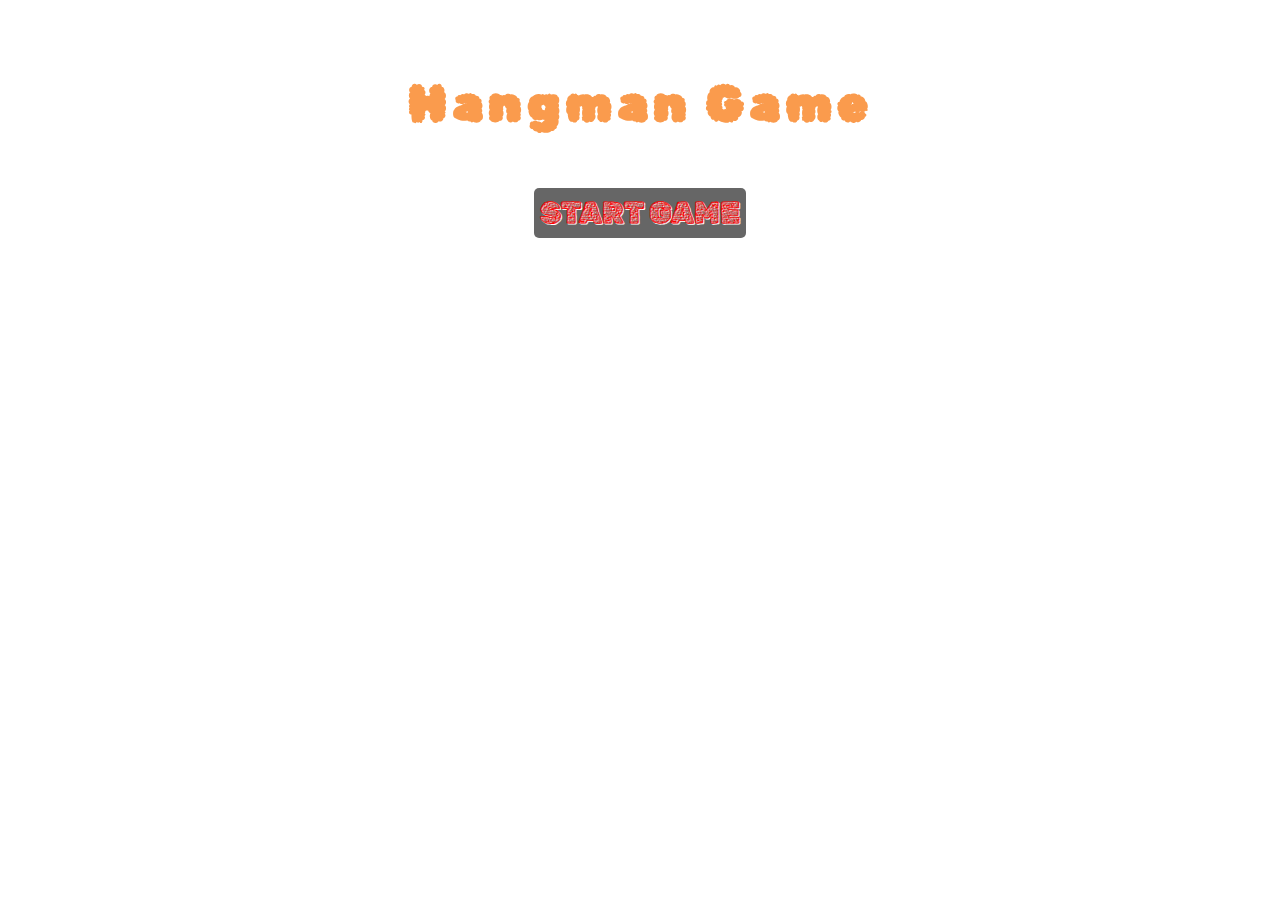
==== start.html @ e1bb579c "Add files via upload" ====
<!DOCTYPE html>
<html lang="en">
<head>
    <meta charset="UTF-8">
    <meta name="viewport" content="width=device-width, initial-scale=1.0">
    <title>Hangman Game</title>
    <link rel="stylesheet" href="start.css">
    <link rel="preconnect" href="https://fonts.googleapis.com">
    <link href="https://fonts.googleapis.com/css2?family=Rubik+Bubbles&family=Rubik+Doodle+Triangles&display=swap" rel="stylesheet">
</head>
<body>
    <div class="container">
        <img src="./images/hangman-start-img.png" alt="">
        <h1>Hangman Game</h1>
        <a href="index.html" target="_self"><button>START GAME</button></a>
    </div>
</body>
</html>
---- start.css ----
body{
    background-image: url(images/cityskyline.png);
    background-size:cover; 
    background-repeat: no-repeat;  
    margin: 0;
    padding: 0; 
    height: 100vh; 
    display: flex;
    justify-content: center;
}
.container{
    text-align: center;
    margin-top: 40px;
}
.container img{
    margin-bottom: 50px;
}
.container h1{
    font-family: "Rubik Bubbles";
    color: rgb(250, 155, 77);
    letter-spacing: 5px;
    font-size: 50px;
    margin-top: -20px;
    text-shadow:2px 2px 0 white;
}

.container button{
    border: none;
    font-family: "Rubik Doodle Triangles";
    margin-top: 20px;
    height: 50px;
    font-size: 30px;
    color: rgb(252, 2, 2);
    text-shadow:1px 1px 0 white;
    border-radius: 5px;
    background-color:rgba(0, 0, 0, 0.6);
}
.container button:hover{
    cursor: pointer;
    border:1px solid black;
    border-radius: 5px solid black;
    background-color: transparent;
}
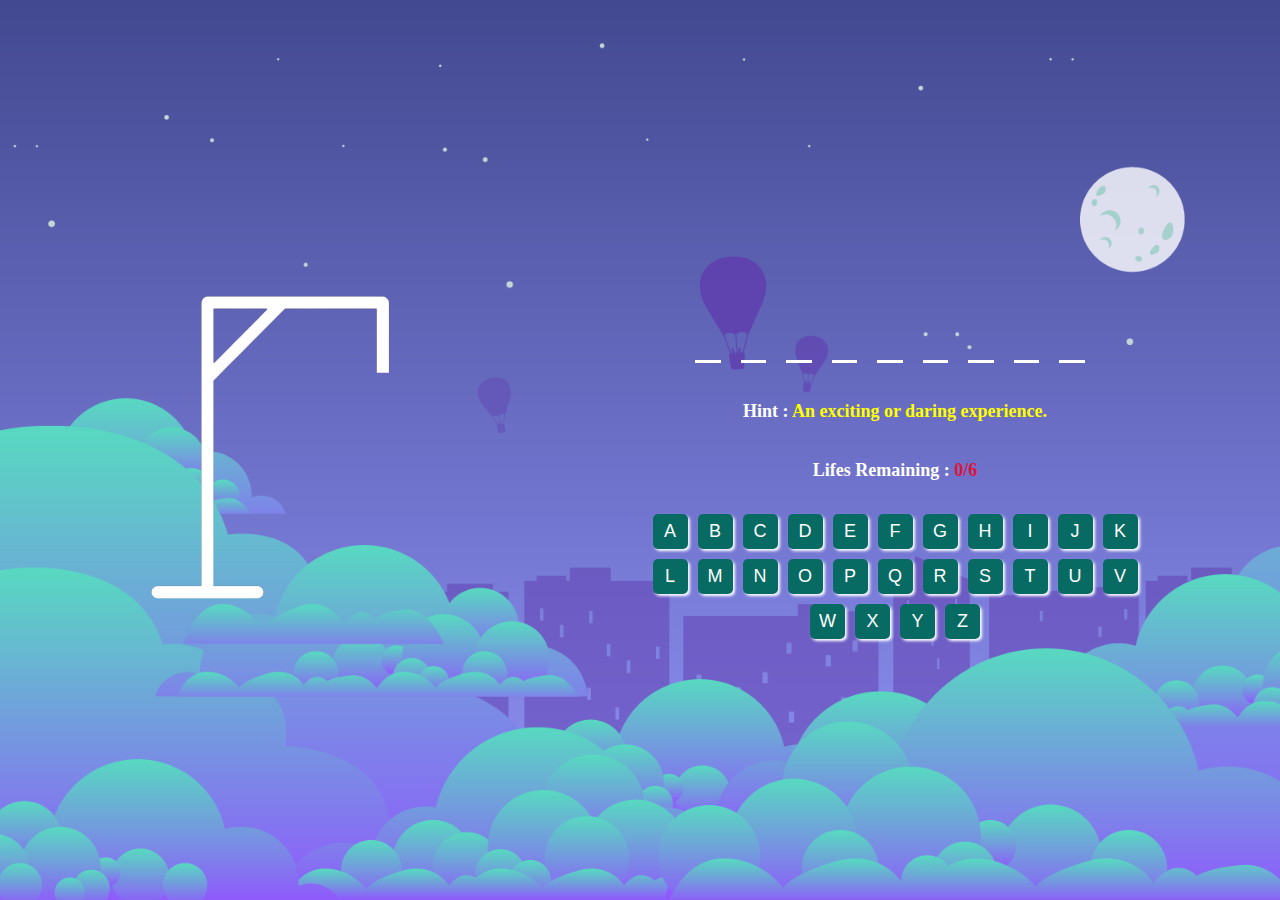
==== commit a4d7085d: "Update and rename Start.html to start.html" ====
--- a/start.html
+++ b/start.html
@@ -4,15 +4,33 @@
     <meta charset="UTF-8">
     <meta name="viewport" content="width=device-width, initial-scale=1.0">
     <title>Hangman Game</title>
-    <link rel="stylesheet" href="start.css">
-    <link rel="preconnect" href="https://fonts.googleapis.com">
-    <link href="https://fonts.googleapis.com/css2?family=Rubik+Bubbles&family=Rubik+Doodle+Triangles&display=swap" rel="stylesheet">
+    <link href="https://fonts.googleapis.com/css2?family=Rubik+Bubbles&family=Rubik+Doodle+Shadow&family=Rubik+Doodle+Triangles&display=swap" rel="stylesheet">
+    <link rel="stylesheet" href="style.css">
+    <script src="words.js" defer></script>
+    <script src="script.js" defer></script>
 </head>
 <body>
-    <div class="container">
-        <img src="./images/hangman-start-img.png" alt="">
-        <h1>Hangman Game</h1>
-        <a href="index.html" target="_self"><button>START GAME</button></a>
+<div class="container">
+    <div class="Hangman-img">
+        <img src="./images/hangman0.png" alt="">
     </div>
+    <div class="game-container">
+        <ul class="word-input "></ul>
+        <P class="hint-text">
+            Hint : <b> Lorem ipsum dolor sit amet consectetur adipisicing elit.</b>
+        <p class="lifes">
+            Lifes Remaining : <b>0/6</b>
+        </p>
+        <div class="keyboard"></div>
+    </div>
+</div>
+<div class="game-over">
+    <div class="content">
+    <img src="" alt="img">
+    <h2>Game Over</h2>
+    <p>The Correct word : <b> answer </b></p>
+    <button type="button">PLAY AGAIN</button>
+    </div>
+</div>
 </body>
-</html>+</html>
--- a/style.css
+++ b/style.css
@@ -0,0 +1,242 @@
+body{
+    background: url(./images/cityskyline.png);
+    background-size:cover;
+    background-repeat: no-repeat;
+     margin: 0;
+   padding: 0;
+    height: 100vh;
+    display: flex;
+    justify-content: center;
+    align-items: center;
+    color:white;
+    
+}
+ .container{
+   display: flex;
+   justify-content: center;
+   align-items: last baseline;
+   flex-wrap: wrap;
+   width: 80%;
+   height: auto;
+  
+  
+ }
+ .Hangman-img{
+   width: 500px;
+   height: auto;
+   padding-top: 20px;
+   padding-left: 10px;
+   
+}
+.Hangman-img img{
+  
+    width: 300px;
+    height: 350px; 
+}
+.Hangman-img h2{
+    padding-top: 10px;
+   text-align: center;
+}
+.game-container{
+    width: 500px ;  
+    height: auto; 
+}
+.game-container ul{
+    padding-right: 50px;
+    display: flex;
+    justify-content:center ;
+
+}
+.game-container li{
+ list-style: none;
+ width: 30px;
+ border-bottom: 3px solid white;
+ margin: 10px;
+ font-size: 28px;
+ color:yellow;
+
+ text-transform: uppercase;
+font-weight: bold;
+text-align: center;
+font-family: "Rubik Doodle Shadow";
+}
+.game-container .guessed{
+    border-color: transparent;
+    margin: -40px,0,35px;
+}
+
+.game-container p{
+    padding: 10px;
+    font-size: 18px;
+    text-align: center;
+    font-weight: bold;
+}
+.game-container b{
+    color: yellow;
+    font-weight: bold;
+}
+.game-container .lifes b{
+color: crimson;
+font-weight: bold;
+}
+.keyboard{
+    display: flex;
+    justify-content: center;
+    flex-wrap: wrap;
+}
+.keyboard button{
+    border: none;
+    padding: 5px;
+    margin: 5px;
+    width: 35px;
+    height: 35px;
+    font-size: 18px;
+    text-transform: uppercase;
+    background-color: rgb(7, 106, 99);;
+    color: white;
+    border-radius: 5px;
+    box-shadow: 2px 2px 3px white;
+}
+.keyboard button:hover{
+    cursor: pointer;
+  
+}
+.keyboard button[disabled]{
+    opacity: 0.7;
+    pointer-events: none;
+}
+
+.game-over{
+    
+    display: flex;
+    justify-content: center;
+    align-items: center;
+    position: fixed;
+    width: 100%;
+    height: 100%;
+    visibility: hidden;
+    z-index: 999;
+
+}
+.game-over .content{
+    display: flex;
+    flex-direction: column;
+    align-items: center;
+    background-color: white;
+    max-width: 420px; 
+     width: 100%;
+     padding: 20px;
+     border-radius: 20px; 
+     font-family:'Gill Sans', 'Gill Sans MT', Calibri, 'Trebuchet MS', sans-serif;
+     
+}
+
+.game-over button{
+    border-radius: 5px ;
+    border: none;
+    background-color: rgb(106,90,205,0.8);
+    color: white;
+    width: 120px;
+    height: 40px;
+    font-size: 16px;
+    margin-top: 15px;
+    font-weight: bold;
+}
+.game-over button:hover{
+    background-color: transparent;
+    border: 1px solid rgb(106,90,205,0.8);
+    color:rgb(106,90,205,0.8) ;
+    
+}
+.game-over h2{
+    color: slateblue;
+    font-size: 30px;
+}
+.game-over img{
+    width: 200px;
+    height: 200px;
+}
+.game-over p{
+    font-size: 18px;
+    margin-top: 10px;
+    font-weight: bold;
+    color:  black;
+}
+.game-over p b{
+    color:  rgb(250, 155, 77);
+    text-transform: uppercase;
+}
+
+@media screen and (max-width:1260px){
+    .container{
+        width: 90%;
+        margin: auto;
+    }
+    .Hangman-img , .game-container{
+        width: 400px;
+    }  
+}
+
+@media screen and (max-width:950px){
+
+    .Hangman-img , .game-container{
+        width: 500px;
+    }
+    .Hangman-img{
+        margin-bottom:20px;
+        display: flex;
+        justify-content: center;
+    }
+    .Hangman-img img{
+        width: 250px;
+        height: 250px;
+    }
+    
+}
+
+@media screen and (max-width:500px){
+.container{
+    width: 100%;
+}
+.Hangman-img , .game-container{
+    width: 100%;
+}
+.Hangman-img img{
+    width: 200px;
+    height: 250px;
+}
+.game-container{
+    font-size: 12px;
+}
+.keyboard button{
+    font-size: 14px;
+    width: 30px;
+    height: 30px;
+}
+.game-container ul{
+    display: flex;
+    justify-content:flex-start ;
+
+}
+.game-container li{
+    font-size: 20px;
+}
+.game-container p{
+    padding: 0;
+    font-size: 17px;
+}
+.game-over {
+    width: 300px;
+}
+.game-over img{
+    width: 150px;
+    height: 150px;
+}
+.game-over h2{
+    font-size: 25px;
+}
+.game-over p{
+    font-size: 17px;
+}
+
+}